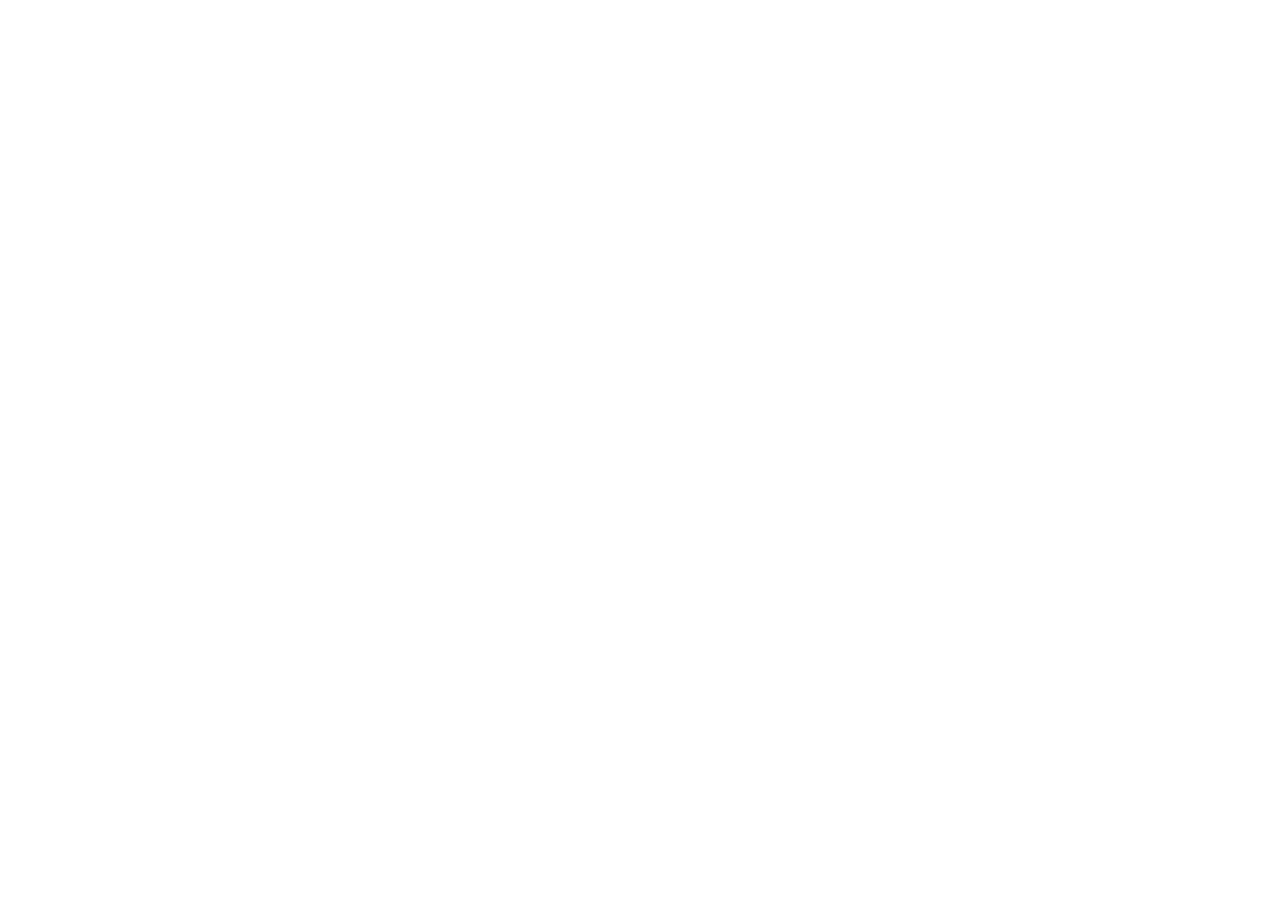
==== home.html @ 88d3d7ce "commit" ====
<!DOCTYPE html>
<html lang="en">
<head>
    <meta charset="UTF-8">
    <meta name="viewport" content="width=device-width, initial-scale=1.0">
    <title>home</title>
    <style>
        *{
            margin: 0;
            padding: 0;
            }
        body{
            width: 100vw;/*largura*/
            height: 100vh;/*altura*/
            Background-color: Black url('img/tela-home.jpg')no-repeat 
            top center;
            Background-size: cover;
        }
    </style>
</head>
<body>
    
</body>
</html>
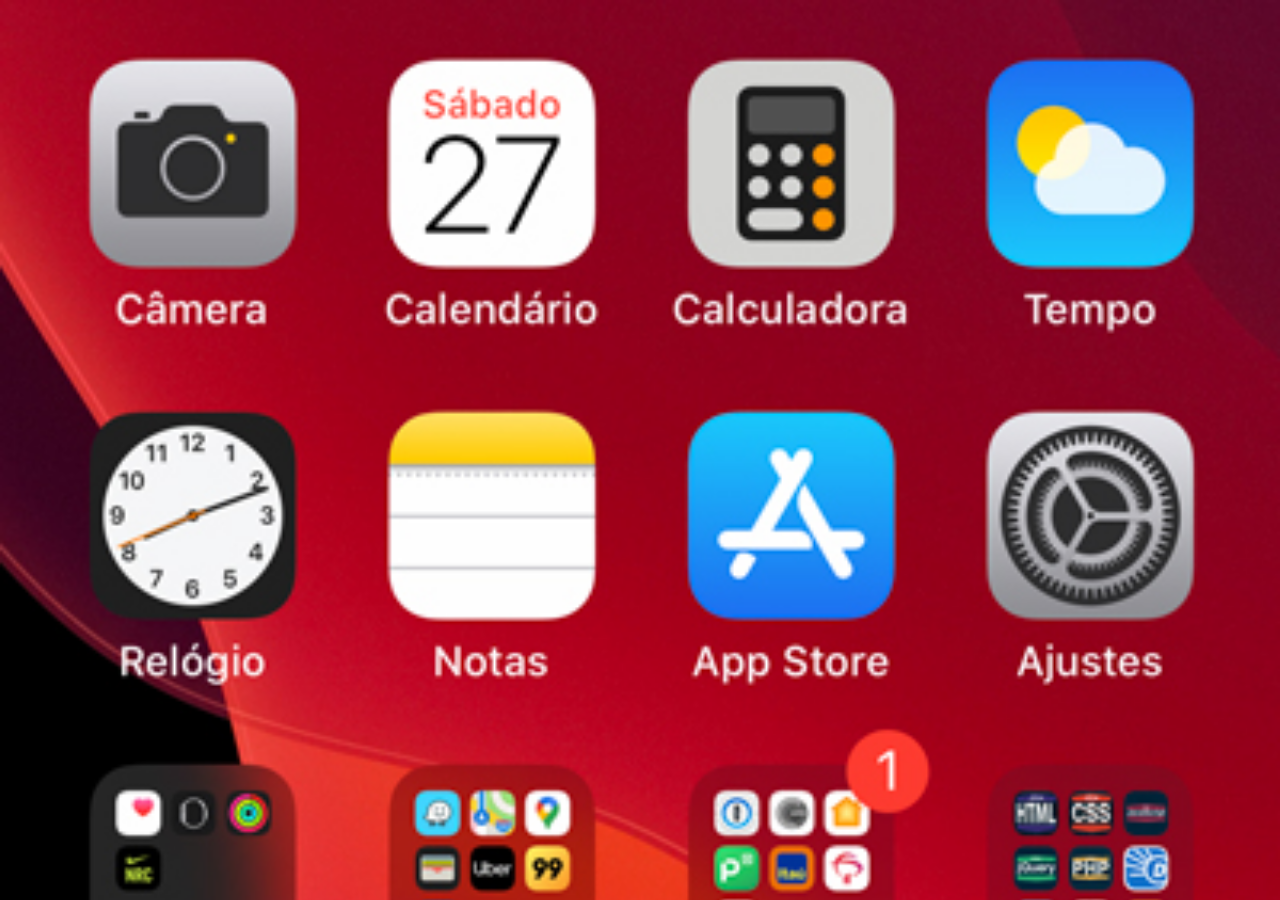
==== commit 69fb7eb3: "commit" ====
--- a/home.html
+++ b/home.html
@@ -12,8 +12,7 @@
         body{
             width: 100vw;/*largura*/
             height: 100vh;/*altura*/
-            Background-color: Black url('img/tela-home.jpg')no-repeat 
-            top center;
+            Background: url('img/tela-home.jpg') no-repeat top center;
             Background-size: cover;
         }
     </style>
